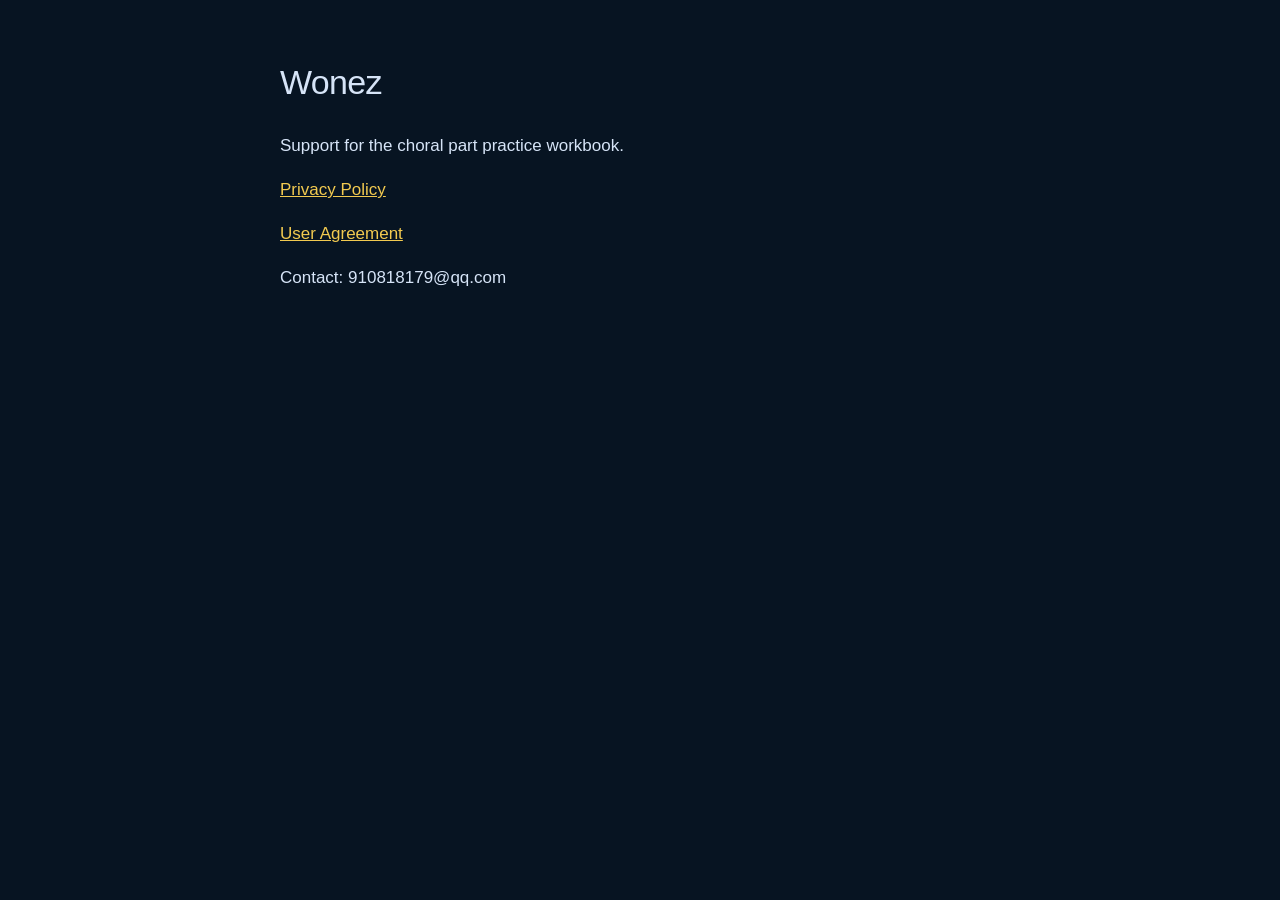
==== index.html @ 59da775a "Publish Wonez Privacy Policy and User Agreement." ====
<!DOCTYPE html>
<html lang="en">
<head>
  <meta charset="utf-8">
  <meta name="viewport" content="width=device-width, initial-scale=1">
  <title>Wonez</title>
  <link rel="stylesheet" href="legal.css">
</head>
<body>
  <main>
    <h1>Wonez</h1>
    <p>Support for the choral part practice workbook.</p>
    <p><a href="privacy-policy.html">Privacy Policy</a></p>
    <p><a href="user-agreement.html">User Agreement</a></p>
    <p>Contact: 910818179@qq.com</p>
  </main>
</body>
</html>
---- legal.css ----
:root { color-scheme: light dark; }
body {
  margin: 0;
  background: #071422;
  color: #d6e4f7;
  font: 17px/1.6 -apple-system, BlinkMacSystemFont, "Segoe UI", sans-serif;
}
main { max-width: 720px; margin: 0 auto; padding: 32px 20px 64px; }
h1 { font-weight: 500; letter-spacing: -0.02em; }
h2 { font-size: 20px; margin-top: 2rem; }
a { color: #f2ca50; }
p, li { color: #d6e4f7; }
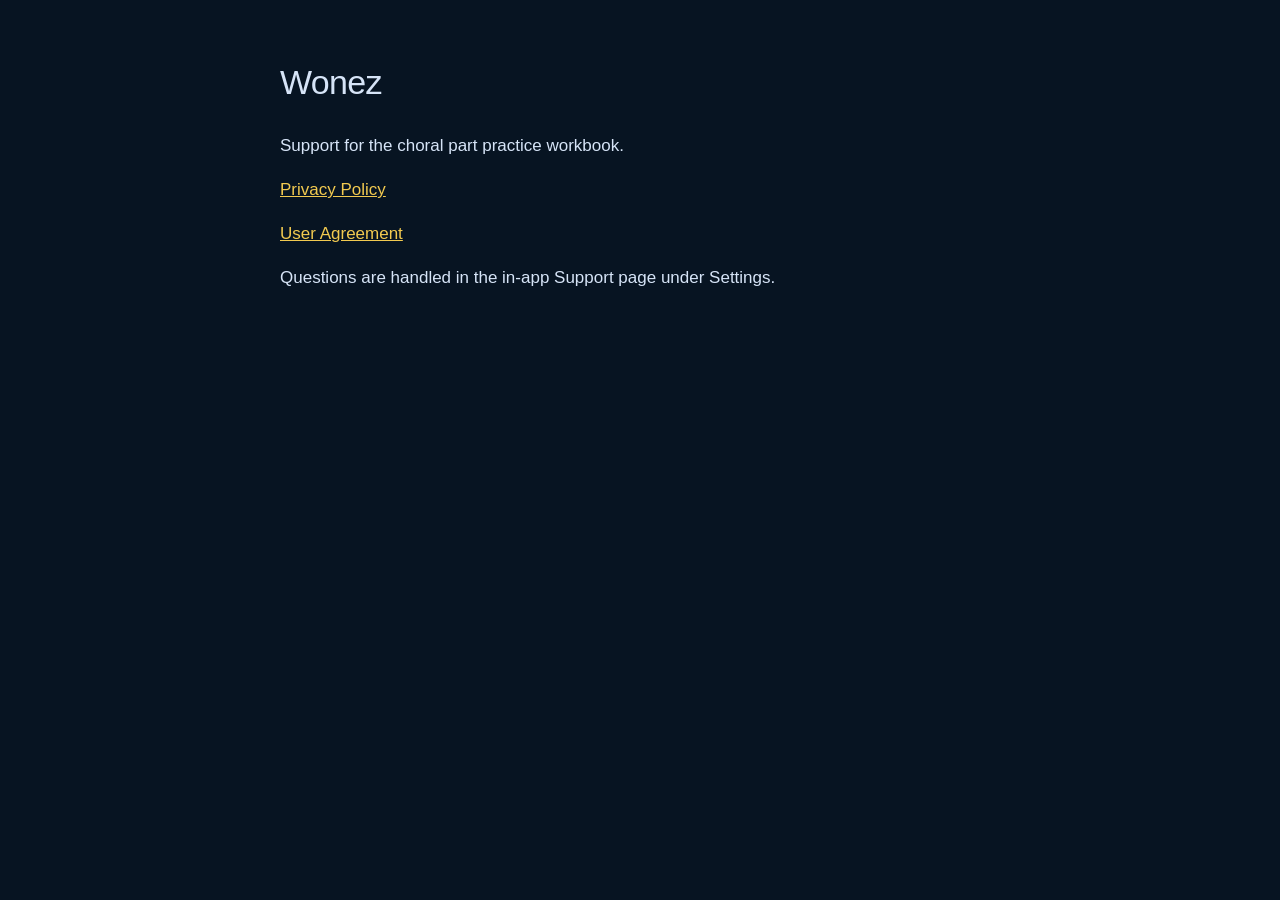
==== commit 9c11fb7e: "Remove personal email from legal pages. Contact now points to in-app Support only.  Co-authored-by: " ====
--- a/index.html
+++ b/index.html
@@ -12,7 +12,7 @@
     <p>Support for the choral part practice workbook.</p>
     <p><a href="privacy-policy.html">Privacy Policy</a></p>
     <p><a href="user-agreement.html">User Agreement</a></p>
-    <p>Contact: 910818179@qq.com</p>
+    <p>Questions are handled in the in-app Support page under Settings.</p>
   </main>
 </body>
 </html>
